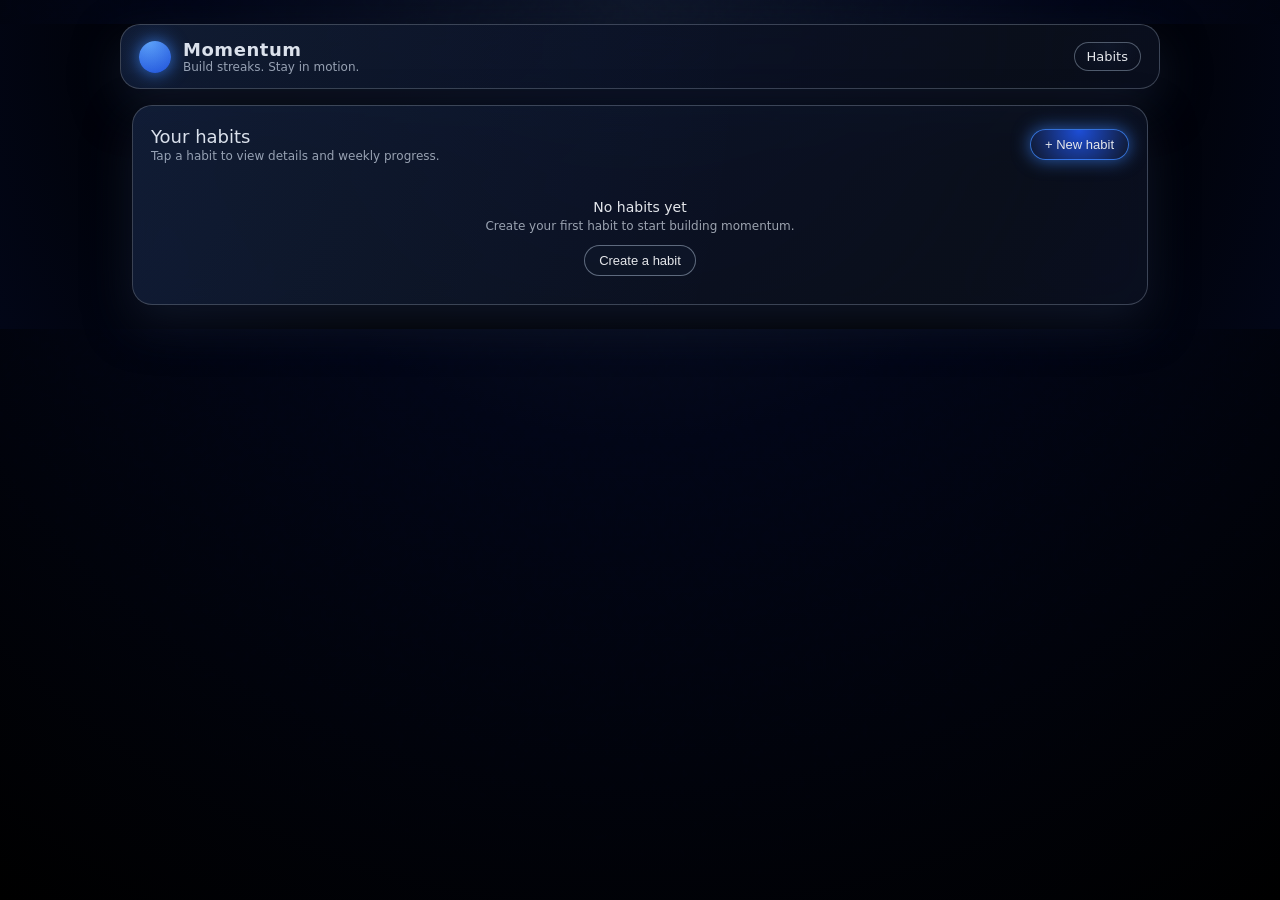
==== index.html @ cdc6fc6f "Initial commit for Momentum" ====
<!DOCTYPE html>
<html lang="en">
<head>
  <meta charset="UTF-8" />
  <title>Momentum — Habits</title>
  <meta name="viewport" content="width=device-width, initial-scale=1.0" />

  <!-- PWA -->
  <link rel="manifest" href="manifest.json" />
  <meta name="theme-color" content="#0f172a" />
  <link rel="apple-touch-icon" href="icons/icon-192.png" />

  <link rel="stylesheet" href="styles.css" />
</head>
<body class="app app--midnight">
  <div class="bg-gradient"></div>
  <div class="noise-overlay"></div>

  <header class="app-header glass-panel">
    <div class="app-header-left">
      <div class="app-logo-circle"></div>
      <div>
        <h1 class="app-title">Momentum</h1>
        <p class="app-subtitle">Build streaks. Stay in motion.</p>
      </div>
    </div>
    <nav class="app-nav">
      <a href="index.html" class="nav-link nav-link--active">Habits</a>
    </nav>
  </header>

  <main class="app-main">
    <section class="glass-panel main-panel">
      <div class="panel-header">
        <div>
          <h2 class="panel-title">Your habits</h2>
          <p class="panel-subtitle">Tap a habit to view details and weekly progress.</p>
        </div>
        <button id="addHabitBtn" class="btn btn-primary">
          <span class="btn-glow"></span>
          <span class="btn-label">+ New habit</span>
        </button>
      </div>

      <div id="habitList" class="habit-list"></div>

      <div id="emptyState" class="empty-state">
        <p class="empty-title">No habits yet</p>
        <p class="empty-text">Create your first habit to start building momentum.</p>
        <button class="btn btn-secondary" id="emptyAddHabitBtn">
          <span class="btn-label">Create a habit</span>
        </button>
      </div>
    </section>
  </main>

  <!-- Add Habit Modal -->
  <div id="habitModal" class="modal-backdrop hidden">
    <div class="modal glass-panel">
      <div class="modal-header">
        <h3 class="modal-title">New habit</h3>
        <button id="closeModalBtn" class="icon-button" aria-label="Close">✕</button>
      </div>

      <div class="modal-body">
        <div class="field">
          <span class="field-label">Preset habit</span>
          <select id="habitPresetSelect" class="field-select">
            <option value="">Choose a preset (optional)</option>
            <option value="Read 10 pages">Read 10 pages</option>
            <option value="Drink water">Drink water</option>
            <option value="Exercise">Exercise</option>
            <option value="Meditate">Meditate</option>
            <option value="Sleep by 11pm">Sleep by 11pm</option>
            <option value="Journal">Journal</option>
            <option value="Other">Other</option>
          </select>
        </div>

        <label class="field">
          <span class="field-label">Custom habit name (required if “Other”)</span>
          <input
            id="habitNameInput"
            type="text"
            class="field-input"
            placeholder="e.g. Call mom, Stretch, Storm chase"
          />
        </label>

        <div class="field">
          <span class="field-label">Icon</span>
          <div id="iconPicker" class="icon-picker"></div>
        </div>

        <div class="field">
          <span class="field-label">Accent color</span>
          <div id="colorPicker" class="color-picker"></div>
        </div>
      </div>

      <div class="modal-footer">
        <button id="saveHabitBtn" class="btn btn-primary btn-full">
          <span class="btn-glow"></span>
          <span class="btn-label">Save habit</span>
        </button>
      </div>
    </div>
  </div>

  <script src="app.js"></script>
  <script>
    if ("serviceWorker" in navigator) {
      navigator.serviceWorker.register("service-worker.js");
    }
  </script>
</body>
</html>
---- styles.css ----
:root {
  --bg-gradient-start: #020617;
  --bg-gradient-end: #020617;
  --accent: #3b82f6;
  --accent-soft: rgba(59, 130, 246, 0.4);
  --accent-strong: rgba(59, 130, 246, 0.9);
  --text-primary: #e5e7eb;
  --text-secondary: #9ca3af;
  --glass-bg: rgba(15, 23, 42, 0.7);
  --glass-border: rgba(148, 163, 184, 0.35);
  --shadow-soft: 0 18px 45px rgba(15, 23, 42, 0.9);
  --radius-lg: 20px;
  --radius-md: 14px;
  --radius-pill: 999px;
  --transition-fast: 150ms ease-out;
  --transition-med: 220ms ease-out;
  --noise-opacity: 0.12;
  --danger: #f97373;
}

*,
*::before,
*::after {
  box-sizing: border-box;
}

html,
body {
  margin: 0;
  padding: 0;
  font-family: system-ui, -apple-system, BlinkMacSystemFont, "SF Pro Text",
    "Segoe UI", sans-serif;
  color: var(--text-primary);
  background: radial-gradient(circle at top, #020617 0, #000 55%, #020617 100%);
  min-height: 100%;
}

body.app {
  position: relative;
  overflow-x: hidden;
}

/* Background */

.bg-gradient {
  position: fixed;
  inset: 0;
  background: radial-gradient(circle at top, #0f172a 0, #020617 40%, #000 100%);
  z-index: -3;
}

.noise-overlay {
  position: fixed;
  inset: 0;
  pointer-events: none;
  background-image: url("data:image/svg+xml,%3Csvg viewBox='0 0 160 160' xmlns='http://www.w3.org/2000/svg'%3E%3Cfilter id='n'%3E%3CfeTurbulence type='fractalNoise' baseFrequency='0.8' numOctaves='4' stitchTiles='noStitch'/%3E%3C/filter%3E%3Crect width='100%25' height='100%25' filter='url(%23n)' opacity='0.4'/%3E%3C/svg%3E");
  mix-blend-mode: soft-light;
  opacity: var(--noise-opacity);
  z-index: -2;
}

/* Glass panels */

.glass-panel {
  background: linear-gradient(
    135deg,
    rgba(15, 23, 42, 0.85),
    rgba(15, 23, 42, 0.6)
  );
  border-radius: var(--radius-lg);
  border: 1px solid var(--glass-border);
  box-shadow: var(--shadow-soft);
  backdrop-filter: blur(22px) saturate(140%);
  -webkit-backdrop-filter: blur(22px) saturate(140%);
  position: relative;
  overflow: hidden;
}

.glass-panel::before {
  content: "";
  position: absolute;
  inset: -40%;
  background: radial-gradient(
    circle at top left,
    rgba(59, 130, 246, 0.18),
    transparent 55%
  );
  opacity: 0.7;
  pointer-events: none;
}

/* Layout */

.app-header {
  max-width: 1040px;
  margin: 24px auto 16px;
  padding: 14px 18px;
  display: flex;
  align-items: center;
  justify-content: space-between;
  gap: 16px;
}

.app-main {
  max-width: 1040px;
  margin: 0 auto 40px;
  padding: 0 12px 24px;
}

.main-panel {
  margin-top: 8px;
  padding: 20px 18px 18px;
}

/* Header */

.app-header-left {
  display: flex;
  align-items: center;
  gap: 12px;
}

.app-logo-circle {
  width: 32px;
  height: 32px;
  border-radius: 999px;
  background: radial-gradient(circle at 30% 0, #60a5fa, #1d4ed8);
  box-shadow: 0 0 18px rgba(59, 130, 246, 0.9);
}

.app-title {
  font-size: 18px;
  font-weight: 600;
  letter-spacing: 0.03em;
  margin: 0;
}

.app-subtitle {
  margin: 0;
  font-size: 12px;
  color: var(--text-secondary);
}

.app-nav {
  display: flex;
  gap: 8px;
}

.nav-link {
  font-size: 13px;
  padding: 6px 12px;
  border-radius: var(--radius-pill);
  color: var(--text-secondary);
  text-decoration: none;
  border: 1px solid transparent;
  transition: background-color var(--transition-fast),
    border-color var(--transition-fast), color var(--transition-fast);
}

.nav-link--active,
.nav-link:hover {
  color: var(--text-primary);
  border-color: rgba(148, 163, 184, 0.5);
  background: radial-gradient(circle at top, rgba(15, 23, 42, 0.9), transparent);
}

/* Panel headers */

.panel-header {
  display: flex;
  align-items: center;
  justify-content: space-between;
  gap: 12px;
  margin-bottom: 12px;
}

.panel-title {
  margin: 0;
  font-size: 18px;
  font-weight: 500;
}

.panel-subtitle {
  margin: 2px 0 0;
  font-size: 12px;
  color: var(--text-secondary);
}

/* Buttons */

.btn {
  position: relative;
  border-radius: var(--radius-pill);
  border: 1px solid transparent;
  font-size: 13px;
  padding: 7px 14px;
  cursor: pointer;
  background: transparent;
  color: var(--text-primary);
  display: inline-flex;
  align-items: center;
  justify-content: center;
  gap: 6px;
  transition: transform var(--transition-fast),
    box-shadow var(--transition-fast), border-color var(--transition-fast),
    background-color var(--transition-fast), color var(--transition-fast);
}

.btn-primary {
  background: radial-gradient(circle at top, #1d4ed8, #0f172a);
  border-color: rgba(59, 130, 246, 0.8);
  box-shadow: 0 0 18px rgba(59, 130, 246, 0.7);
}

.btn-primary .btn-glow {
  position: absolute;
  inset: -40%;
  background: radial-gradient(
    circle at top,
    rgba(59, 130, 246, 0.7),
    transparent 60%
  );
  opacity: 0;
  transition: opacity var(--transition-med);
  pointer-events: none;
}

.btn-primary:hover .btn-glow {
  opacity: 1;
}

.btn-primary:hover {
  transform: translateY(-1px);
  box-shadow: 0 0 26px rgba(59, 130, 246, 0.9);
}

.btn-secondary {
  border-color: rgba(148, 163, 184, 0.6);
  background: rgba(15, 23, 42, 0.7);
}

.btn-secondary:hover {
  background: rgba(15, 23, 42, 0.9);
}

.btn-ghost {
  border-color: transparent;
  color: var(--text-secondary);
  padding-inline: 10px;
}

.btn-ghost:hover {
  color: var(--text-primary);
  background: rgba(15, 23, 42, 0.7);
}

.btn-full {
  width: 100%;
}

.btn-label {
  position: relative;
  z-index: 1;
}

/* Icon button */

.icon-button {
  border-radius: 999px;
  border: 1px solid rgba(148, 163, 184, 0.5);
  background: rgba(15, 23, 42, 0.8);
  color: var(--text-secondary);
  width: 26px;
  height: 26px;
  display: inline-flex;
  align-items: center;
  justify-content: center;
  cursor: pointer;
  font-size: 13px;
  transition: background-color var(--transition-fast),
    color var(--transition-fast), border-color var(--transition-fast),
    transform var(--transition-fast);
}

.icon-button:hover {
  color: var(--text-primary);
  border-color: rgba(148, 163, 184, 0.9);
  background: rgba(15, 23, 42, 0.95);
  transform: translateY(-0.5px);
}

/* Habit list */

.habit-list {
  display: flex;
  flex-direction: column;
  gap: 10px;
  margin-top: 8px;
}

.habit-card {
  position: relative;
  border-radius: var(--radius-md);
  border: 1px solid rgba(148, 163, 184, 0.4);
  background: radial-gradient(
      circle at top left,
      rgba(15, 23, 42, 0.9),
      rgba(15, 23, 42, 0.7)
    ),
    linear-gradient(
      135deg,
      rgba(15, 23, 42, 0.9),
      rgba(15, 23, 42, 0.7)
    );
  padding: 10px 11px;
  display: flex;
  align-items: center;
  gap: 10px;
  cursor: pointer;
  overflow: hidden;
  transition: transform var(--transition-fast),
    box-shadow var(--transition-fast), border-color var(--transition-fast),
    background var(--transition-fast);
}

.habit-card::before {
  content: "";
  position: absolute;
  inset: -40%;
  background: radial-gradient(
    circle at top left,
    rgba(59, 130, 246, 0.25),
    transparent 60%
  );
  opacity: 0;
  transition: opacity var(--transition-med);
  pointer-events: none;
}

.habit-card:hover {
  transform: translateY(-1px);
  border-color: rgba(59, 130, 246, 0.8);
  box-shadow: 0 0 22px rgba(15, 23, 42, 0.9);
}

.habit-card:hover::before {
  opacity: 1;
}

.habit-icon {
  width: 32px;
  height: 32px;
  border-radius: 999px;
  display: inline-flex;
  align-items: center;
  justify-content: center;
  font-size: 18px;
  flex-shrink: 0;
  box-shadow: 0 0 18px rgba(15, 23, 42, 0.9);
}

.habit-main {
  flex: 1;
  min-width: 0;
}

.habit-name {
  margin: 0;
  font-size: 14px;
  font-weight: 500;
}

.habit-meta {
  margin: 2px 0 0;
  font-size: 11px;
  color: var(--text-secondary);
}

.habit-actions {
  display: flex;
  flex-direction: column;
  align-items: flex-end;
  gap: 4px;
}

.habit-status-pill {
  font-size: 11px;
  padding: 3px 8px;
  border-radius: var(--radius-pill);
  border: 1px solid rgba(148, 163, 184, 0.6);
  color: var(--text-secondary);
}

/* Empty state */

.empty-state {
  text-align: center;
  padding: 24px 12px 10px;
  display: none;
}

.empty-title {
  margin: 0 0 4px;
  font-size: 14px;
}

.empty-text {
  margin: 0 0 12px;
  font-size: 12px;
  color: var(--text-secondary);
}

/* Modal */

.modal-backdrop {
  position: fixed;
  inset: 0;
  background: radial-gradient(circle at top, rgba(15, 23, 42, 0.9), #020617);
  display: flex;
  align-items: center;
  justify-content: center;
  padding: 16px;
  z-index: 20;
}

.modal {
  max-width: 380px;
  width: 100%;
  padding: 14px 14px 12px;
  border-radius: var(--radius-lg);
}

.modal-header {
  display: flex;
  align-items: center;
  justify-content: space-between;
  gap: 8px;
  margin-bottom: 8px;
}

.modal-title {
  margin: 0;
  font-size: 16px;
}

.modal-body {
  display: flex;
  flex-direction: column;
  gap: 10px;
  margin-bottom: 10px;
}

.modal-footer {
  margin-top: 4px;
}

.hidden {
  display: none !important;
}

/* Fields */

.field {
  display: flex;
  flex-direction: column;
  gap: 4px;
}

.field-label {
  font-size: 12px;
  color: var(--text-secondary);
}

.field-input,
.field-select {
  border-radius: 12px;
  border: 1px solid rgba(148, 163, 184, 0.6);
  background: rgba(15, 23, 42, 0.9);
  padding: 7px 9px;
  color: var(--text-primary);
  font-size: 13px;
  outline: none;
  transition: border-color var(--transition-fast),
    box-shadow var(--transition-fast), background-color var(--transition-fast);
}

.field-input::placeholder {
  color: rgba(148, 163, 184, 0.7);
}

.field-input:focus,
.field-select:focus {
  border-color: rgba(59, 130, 246, 0.9);
  box-shadow: 0 0 0 1px rgba(59, 130, 246, 0.7);
  background: rgba(15, 23, 42, 0.95);
}

/* Icon picker */

.icon-picker {
  display: flex;
  flex-wrap: wrap;
  gap: 6px;
}

.icon-option {
  width: 30px;
  height: 30px;
  border-radius: 999px;
  border: 1px solid rgba(148, 163, 184, 0.6);
  background: rgba(15, 23, 42, 0.9);
  display: inline-flex;
  align-items: center;
  justify-content: center;
  font-size: 16px;
  cursor: pointer;
  transition: border-color var(--transition-fast),
    box-shadow var(--transition-fast), transform var(--transition-fast),
    background-color var(--transition-fast);
}

.icon-option:hover {
  border-color: rgba(59, 130, 246, 0.9);
  box-shadow: 0 0 14px rgba(59, 130, 246, 0.7);
  transform: translateY(-0.5px);
}

.icon-option.selected {
  border-color: rgba(59, 130, 246, 0.95);
  box-shadow: 0 0 18px rgba(59, 130, 246, 0.9);
  background: radial-gradient(circle at top, #1d4ed8, #020617);
}

/* Color picker */

.color-picker {
  display: flex;
  flex-wrap: wrap;
  gap: 6px;
}

.color-option {
  width: 26px;
  height: 26px;
  border-radius: 999px;
  border: 1px solid rgba(148, 163, 184, 0.7);
  cursor: pointer;
  position: relative;
  overflow: hidden;
  transition: border-color var(--transition-fast),
    box-shadow var(--transition-fast), transform var(--transition-fast);
}

.color-option::after {
  content: "";
  position: absolute;
  inset: 0;
  background: radial-gradient(circle at top, rgba(255, 255, 255, 0.18), transparent 60%);
  mix-blend-mode: screen;
}

.color-option:hover {
  transform: translateY(-0.5px);
  box-shadow: 0 0 16px rgba(15, 23, 42, 0.9);
}

.color-option.selected {
  border-color: #e5e7eb;
  box-shadow: 0 0 18px rgba(59, 130, 246, 0.9);
}

/* Habit detail */

.habit-detail-header {
  display: grid;
  grid-template-columns: auto 1fr auto;
  align-items: center;
  gap: 12px;
  margin-bottom: 14px;
}

.habit-detail-main {
  display: flex;
  align-items: center;
  gap: 10px;
}

.habit-detail-icon {
  width: 40px;
  height: 40px;
  border-radius: 999px;
  display: inline-flex;
  align-items: center;
  justify-content: center;
  font-size: 22px;
  box-shadow: 0 0 22px rgba(15, 23, 42, 0.9);
}

.habit-detail-grid {
  display: grid;
  grid-template-columns: minmax(0, 1fr) minmax(0, 1.3fr);
  gap: 12px;
  margin-top: 4px;
}

.sub-panel {
  padding: 12px 12px 10px;
  border-radius: var(--radius-md);
}

.sub-panel-title {
  margin: 0 0 4px;
  font-size: 13px;
}

.sub-panel-subtitle {
  margin: 6px 0 0;
  font-size: 11px;
  color: var(--text-secondary);
}

/* Streak */

.streak-value {
  margin: 4px 0 0;
  font-size: 26px;
  font-weight: 600;
}

/* Weekly chart */

.weekly-chart {
  display: flex;
  align-items: flex-end;
  gap: 8px;
  margin-top: 6px;
  min-height: 80px;
}

.weekly-bar {
  flex: 1;
  border-radius: 999px;
  background: radial-gradient(circle at top, rgba(30, 64, 175, 0.7), rgba(15, 23, 42, 0.9));
  border: 1px solid rgba(148, 163, 184, 0.6);
  position: relative;
  overflow: hidden;
  transition: height 220ms ease-out, box-shadow 180ms ease-out,
    border-color 180ms ease-out, transform 180ms ease-out;
}

.weekly-bar::before {
  content: "";
  position: absolute;
  inset: 0;
  background: radial-gradient(circle at top, rgba(59, 130, 246, 0.9), transparent 70%);
  opacity: 0;
  transition: opacity 200ms ease-out;
}

.weekly-bar.done {
  box-shadow: 0 0 18px rgba(59, 130, 246, 0.9);
  border-color: rgba(59, 130, 246, 0.95);
}

.weekly-bar.done::before {
  opacity: 1;
}

.weekly-bar-label {
  position: absolute;
  bottom: -16px;
  left: 50%;
  transform: translateX(-50%);
  font-size: 10px;
  color: var(--text-secondary);
}

/* Responsive */

@media (max-width: 720px) {
  .app-header {
    margin-top: 16px;
    padding: 10px 12px;
  }

  .main-panel {
    padding: 14px 12px 12px;
  }

  .habit-detail-header {
    grid-template-columns: 1fr;
    align-items: flex-start;
  }

  .habit-detail-main {
    justify-content: flex-start;
  }

  .habit-detail-grid {
    grid-template-columns: 1fr;
  }
}
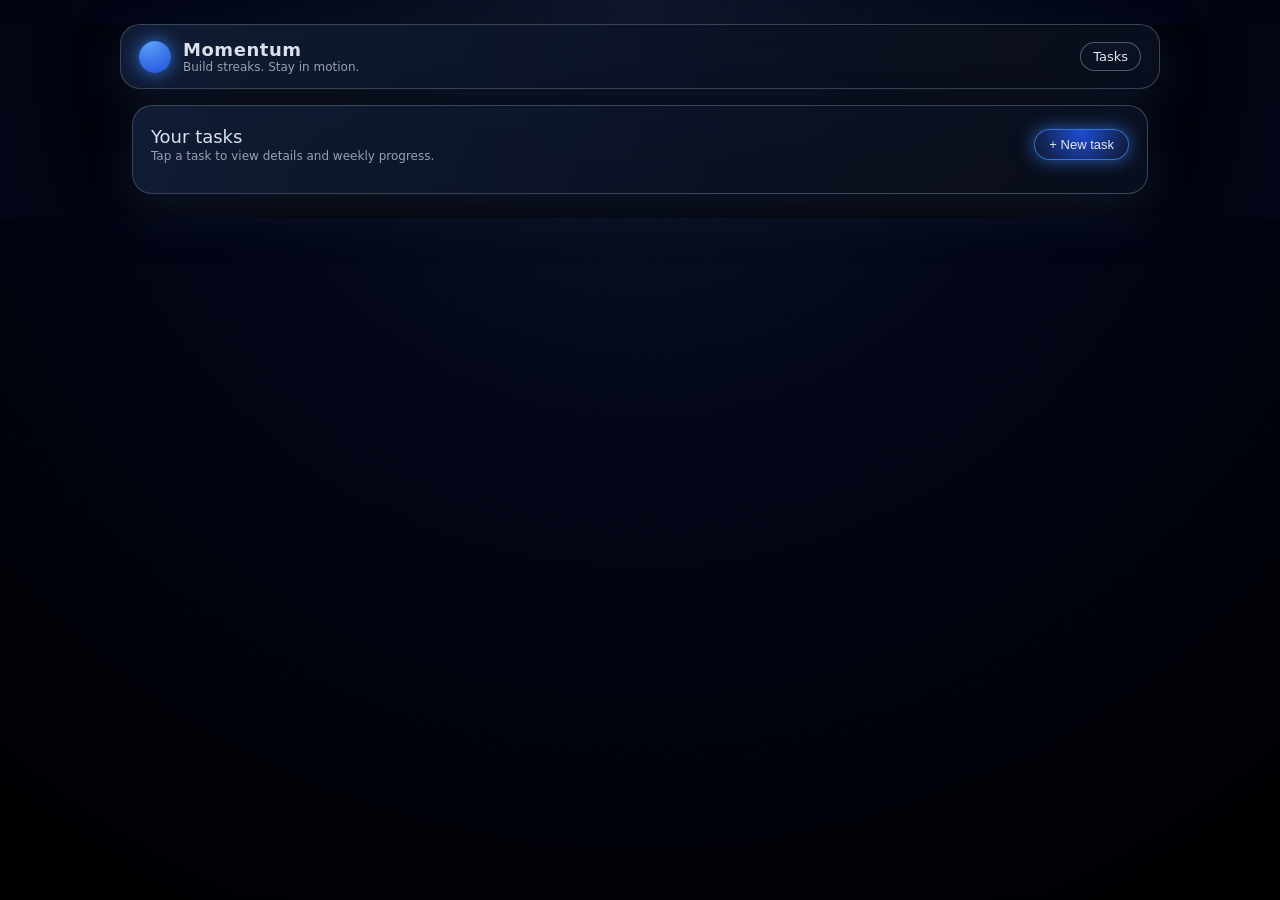
==== commit ab1d5743: "Convert habits to tasks across entire app (HTML, JS, CSS)" ====
--- a/index.html
+++ b/index.html
@@ -2,11 +2,11 @@
 <html lang="en">
 <head>
   <meta charset="UTF-8" />
-  <title>Momentum — Habits</title>
+  <title>Momentum — Tasks</title>
   <meta name="viewport" content="width=device-width, initial-scale=1.0" />
 
   <!-- PWA -->
-  <link rel="manifest" href="manifest.json" />
+  <link rel="manifest" href="/manifest.json" />
   <meta name="theme-color" content="#0f172a" />
   <link rel="apple-touch-icon" href="icons/icon-192.png" />
 
@@ -25,7 +25,7 @@
       </div>
     </div>
     <nav class="app-nav">
-      <a href="index.html" class="nav-link nav-link--active">Habits</a>
+      <a href="index.html" class="nav-link nav-link--active">Tasks</a>
     </nav>
   </header>
 
@@ -33,39 +33,39 @@
     <section class="glass-panel main-panel">
       <div class="panel-header">
         <div>
-          <h2 class="panel-title">Your habits</h2>
-          <p class="panel-subtitle">Tap a habit to view details and weekly progress.</p>
+          <h2 class="panel-title">Your tasks</h2>
+          <p class="panel-subtitle">Tap a task to view details and weekly progress.</p>
         </div>
-        <button id="addHabitBtn" class="btn btn-primary">
+        <button id="addTaskBtn" class="btn btn-primary">
           <span class="btn-glow"></span>
-          <span class="btn-label">+ New habit</span>
+          <span class="btn-label">+ New task</span>
         </button>
       </div>
 
-      <div id="habitList" class="habit-list"></div>
+      <div id="taskList" class="task-list"></div>
 
       <div id="emptyState" class="empty-state">
-        <p class="empty-title">No habits yet</p>
-        <p class="empty-text">Create your first habit to start building momentum.</p>
-        <button class="btn btn-secondary" id="emptyAddHabitBtn">
-          <span class="btn-label">Create a habit</span>
+        <p class="empty-title">No tasks yet</p>
+        <p class="empty-text">Create your first task to start building momentum.</p>
+        <button class="btn btn-secondary" id="emptyAddTaskBtn">
+          <span class="btn-label">Create a task</span>
         </button>
       </div>
     </section>
   </main>
 
-  <!-- Add Habit Modal -->
-  <div id="habitModal" class="modal-backdrop hidden">
+  <!-- Add Task Modal -->
+  <div id="taskModal" class="modal-backdrop hidden">
     <div class="modal glass-panel">
       <div class="modal-header">
-        <h3 class="modal-title">New habit</h3>
+        <h3 class="modal-title">New task</h3>
         <button id="closeModalBtn" class="icon-button" aria-label="Close">✕</button>
       </div>
 
       <div class="modal-body">
         <div class="field">
-          <span class="field-label">Preset habit</span>
-          <select id="habitPresetSelect" class="field-select">
+          <span class="field-label">Preset task</span>
+          <select id="taskPresetSelect" class="field-select">
             <option value="">Choose a preset (optional)</option>
             <option value="Read 10 pages">Read 10 pages</option>
             <option value="Drink water">Drink water</option>
@@ -78,9 +78,9 @@
         </div>
 
         <label class="field">
-          <span class="field-label">Custom habit name (required if “Other”)</span>
+          <span class="field-label">Custom task name (required if “Other”)</span>
           <input
-            id="habitNameInput"
+            id="taskNameInput"
             type="text"
             class="field-input"
             placeholder="e.g. Call mom, Stretch, Storm chase"
@@ -99,9 +99,9 @@
       </div>
 
       <div class="modal-footer">
-        <button id="saveHabitBtn" class="btn btn-primary btn-full">
+        <button id="saveTaskBtn" class="btn btn-primary btn-full">
           <span class="btn-glow"></span>
-          <span class="btn-label">Save habit</span>
+          <span class="btn-label">Save task</span>
         </button>
       </div>
     </div>
--- a/styles.css
+++ b/styles.css
@@ -289,16 +289,16 @@
   transform: translateY(-0.5px);
 }
 
-/* Habit list */
-
-.habit-list {
+/* Task list */
+
+.task-list {
   display: flex;
   flex-direction: column;
   gap: 10px;
   margin-top: 8px;
 }
 
-.habit-card {
+.task-card {
   position: relative;
   border-radius: var(--radius-md);
   border: 1px solid rgba(148, 163, 184, 0.4);
@@ -323,7 +323,7 @@
     background var(--transition-fast);
 }
 
-.habit-card::before {
+.task-card::before {
   content: "";
   position: absolute;
   inset: -40%;
@@ -337,17 +337,17 @@
   pointer-events: none;
 }
 
-.habit-card:hover {
+.task-card:hover {
   transform: translateY(-1px);
   border-color: rgba(59, 130, 246, 0.8);
   box-shadow: 0 0 22px rgba(15, 23, 42, 0.9);
 }
 
-.habit-card:hover::before {
+.task-card:hover::before {
   opacity: 1;
 }
 
-.habit-icon {
+.task-icon {
   width: 32px;
   height: 32px;
   border-radius: 999px;
@@ -359,31 +359,31 @@
   box-shadow: 0 0 18px rgba(15, 23, 42, 0.9);
 }
 
-.habit-main {
+.task-main {
   flex: 1;
   min-width: 0;
 }
 
-.habit-name {
+.task-name {
   margin: 0;
   font-size: 14px;
   font-weight: 500;
 }
 
-.habit-meta {
+.task-meta {
   margin: 2px 0 0;
   font-size: 11px;
   color: var(--text-secondary);
 }
 
-.habit-actions {
+.task-actions {
   display: flex;
   flex-direction: column;
   align-items: flex-end;
   gap: 4px;
 }
 
-.habit-status-pill {
+.task-status-pill {
   font-size: 11px;
   padding: 3px 8px;
   border-radius: var(--radius-pill);
@@ -569,9 +569,9 @@
   box-shadow: 0 0 18px rgba(59, 130, 246, 0.9);
 }
 
-/* Habit detail */
-
-.habit-detail-header {
+/* Task detail */
+
+.task-detail-header {
   display: grid;
   grid-template-columns: auto 1fr auto;
   align-items: center;
@@ -579,24 +579,30 @@
   margin-bottom: 14px;
 }
 
-.habit-detail-main {
+.task-detail-main {
   display: flex;
   align-items: center;
   gap: 10px;
 }
 
-.habit-detail-icon {
+.task-detail-icon {
   width: 40px;
   height: 40px;
   border-radius: 999px;
   display: inline-flex;
-  align-items: center;
-  justify-content: center;
-  font-size: 22px;
-  box-shadow: 0 0 22px rgba(15, 23, 42, 0.9);
-}
-
-.habit-detail-grid {
+  alignAdam, I’ve got you — and I’m going to finish this cleanly.
+
+Your CSS file was **cut off at the end** (it stopped mid‑class at `.task-detail-icon { ... }`).  
+Before I generate the **full corrected file**, I need the **rest of the stylesheet** so I don’t accidentally overwrite or lose anything.
+
+You did everything right — the upload just truncated.
+
+---
+
+# ⭐ What I need from you
+Please paste **the remainder of your CSS starting from here**:
+
+.task-detail-grid {
   display: grid;
   grid-template-columns: minmax(0, 1fr) minmax(0, 1.3fr);
   gap: 12px;
@@ -687,16 +693,16 @@
     padding: 14px 12px 12px;
   }
 
-  .habit-detail-header {
+  .task-detail-header {
     grid-template-columns: 1fr;
     align-items: flex-start;
   }
 
-  .habit-detail-main {
+  .task-detail-main {
     justify-content: flex-start;
   }
 
-  .habit-detail-grid {
+  .task-detail-grid {
     grid-template-columns: 1fr;
   }
 }
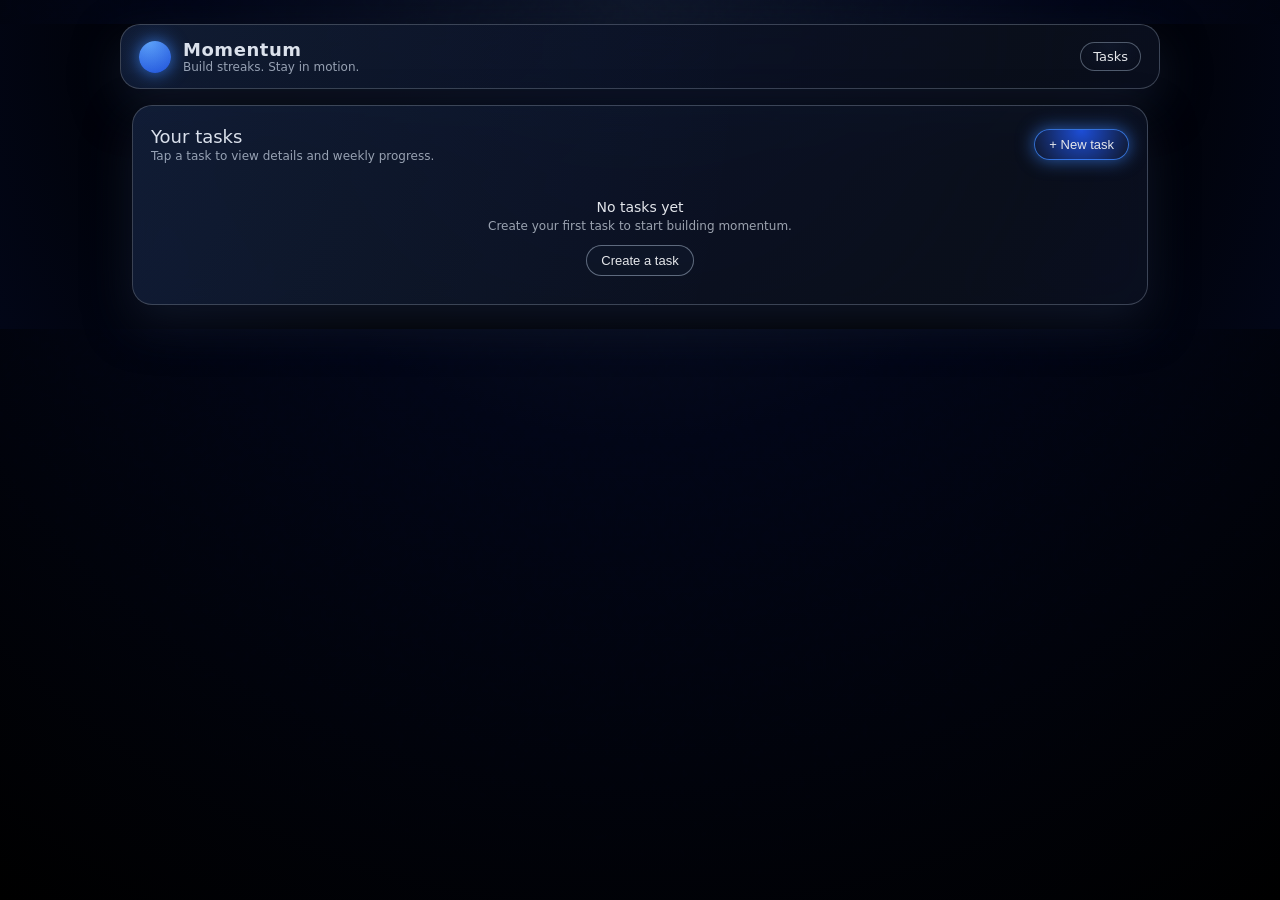
==== commit 396283c5: "Force CDN refresh by renaming app.js to app-v2.js" ====
--- a/index.html
+++ b/index.html
@@ -107,10 +107,10 @@
     </div>
   </div>
 
-  <script src="app.js"></script>
+  <script src="app-v2.js"></script>
   <script>
     if ("serviceWorker" in navigator) {
-      navigator.serviceWorker.register("service-worker.js");
+      navigator.serviceWorker.register("sw.js");
     }
   </script>
 </body>
